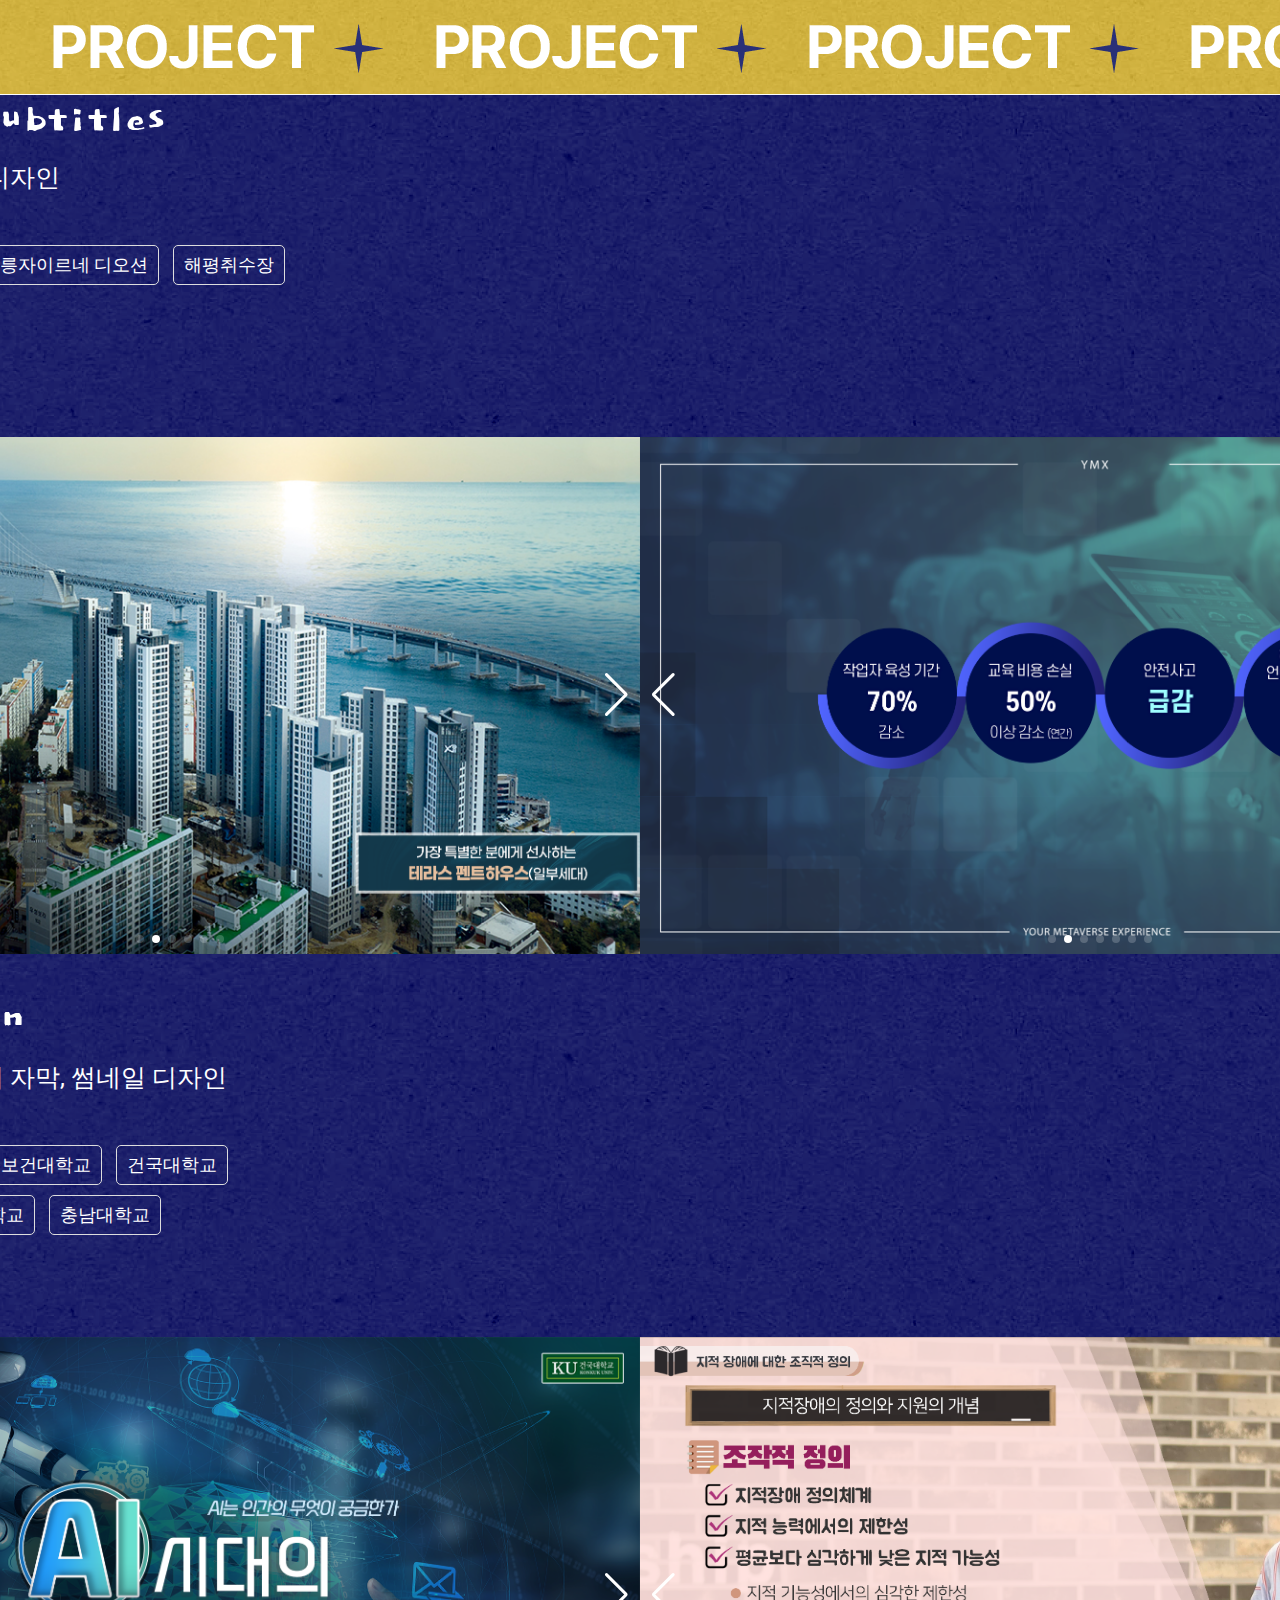
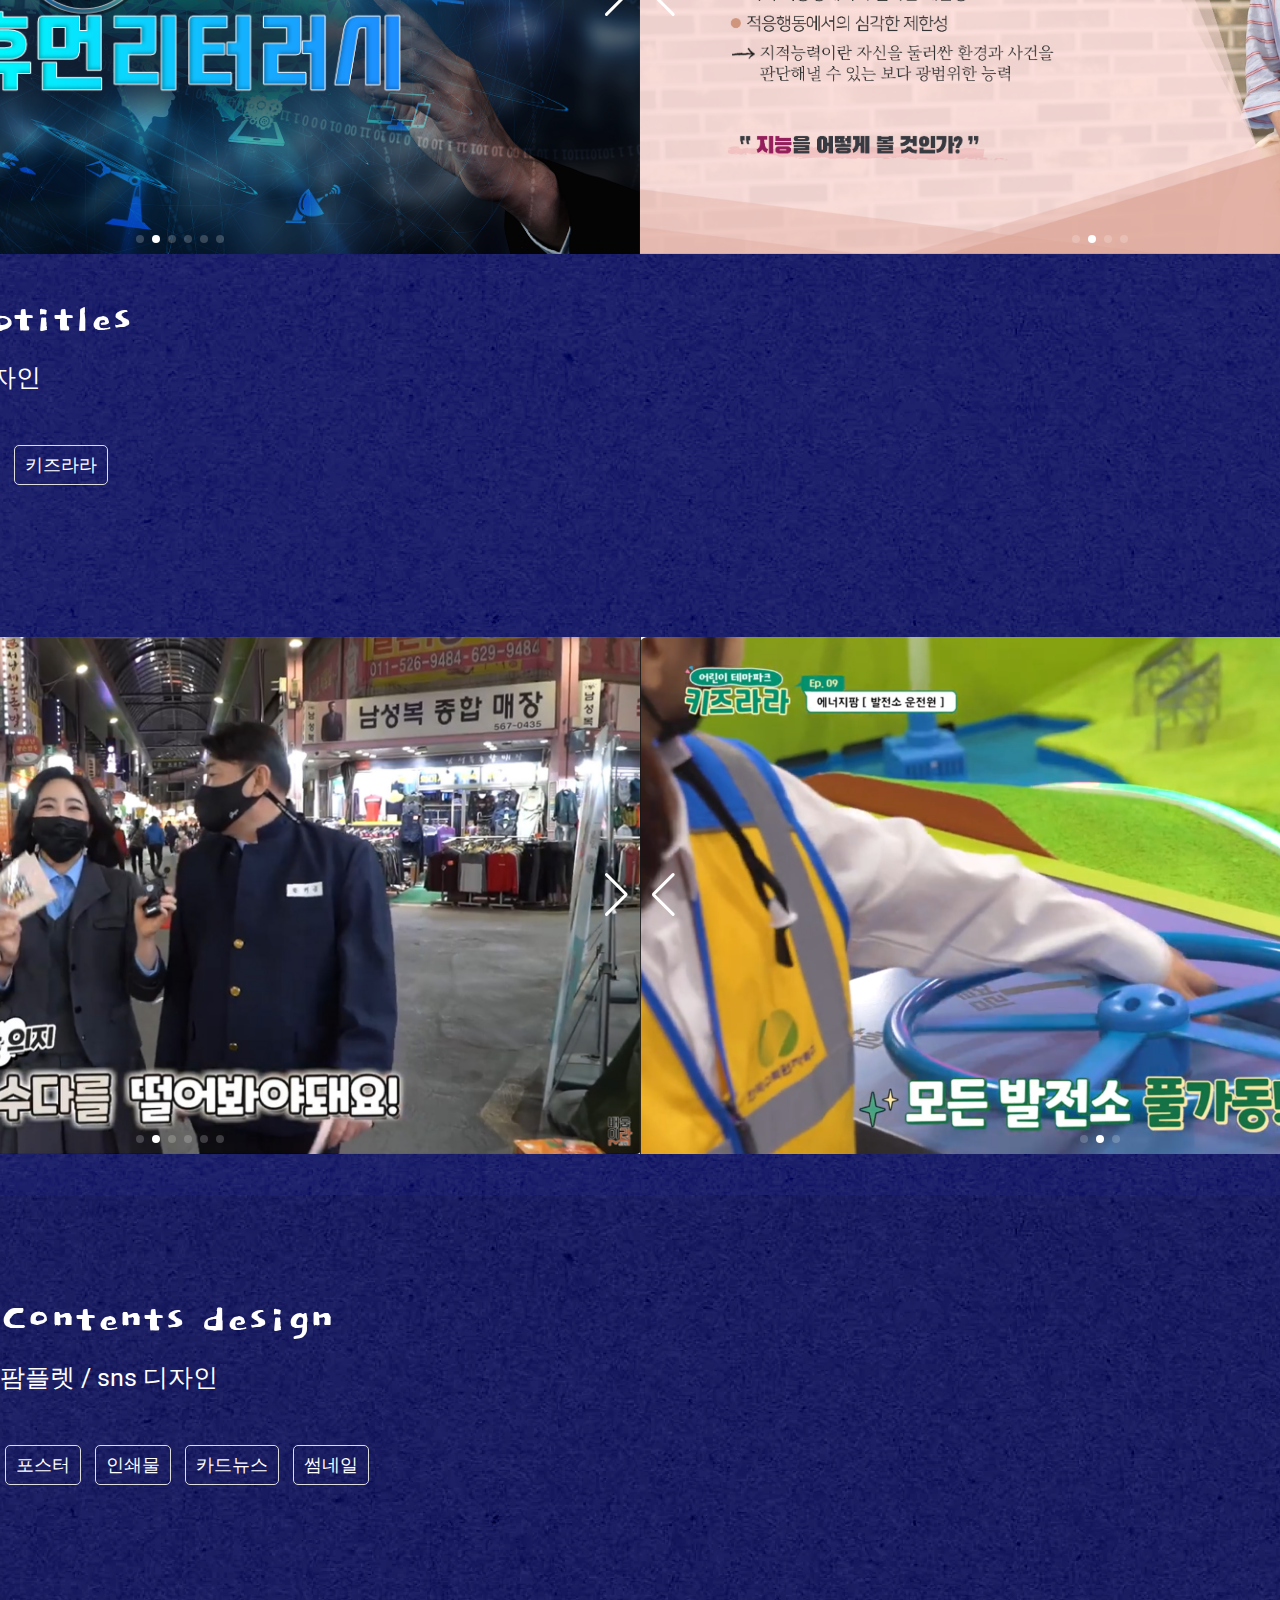
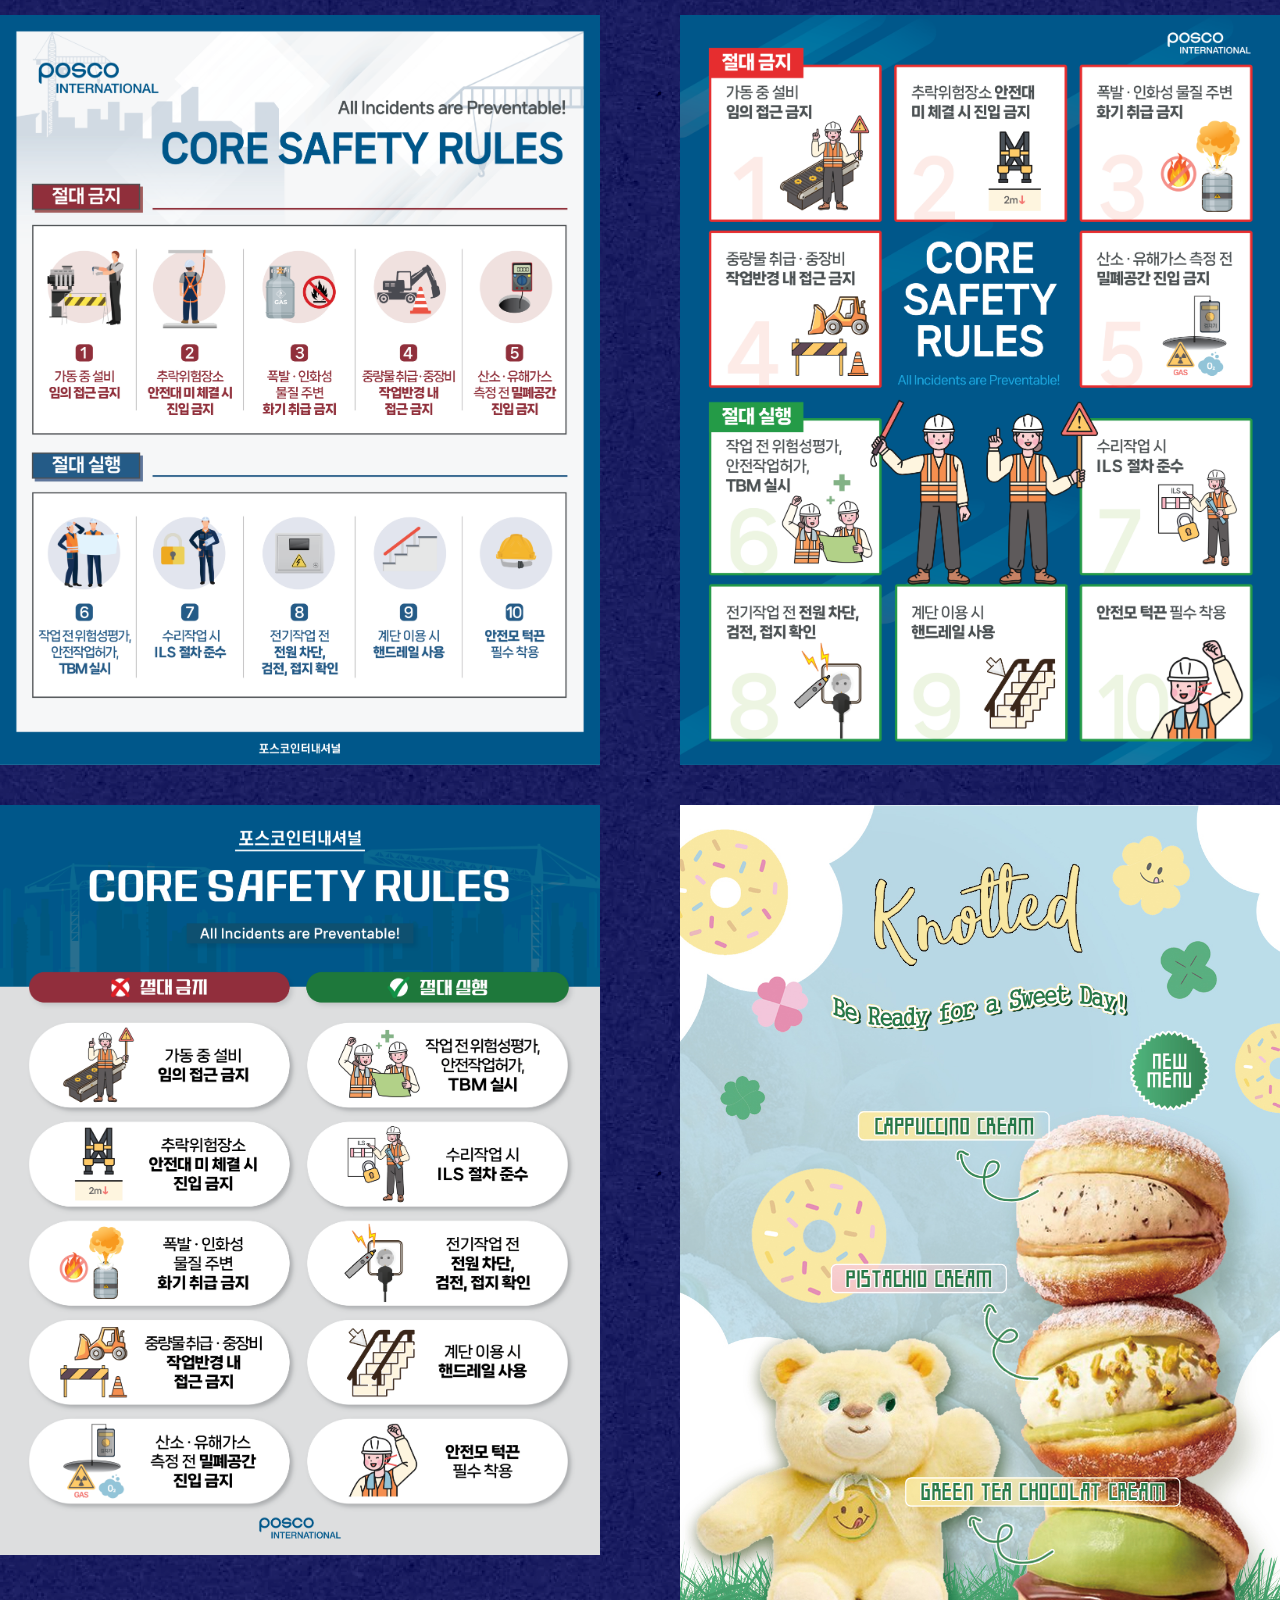
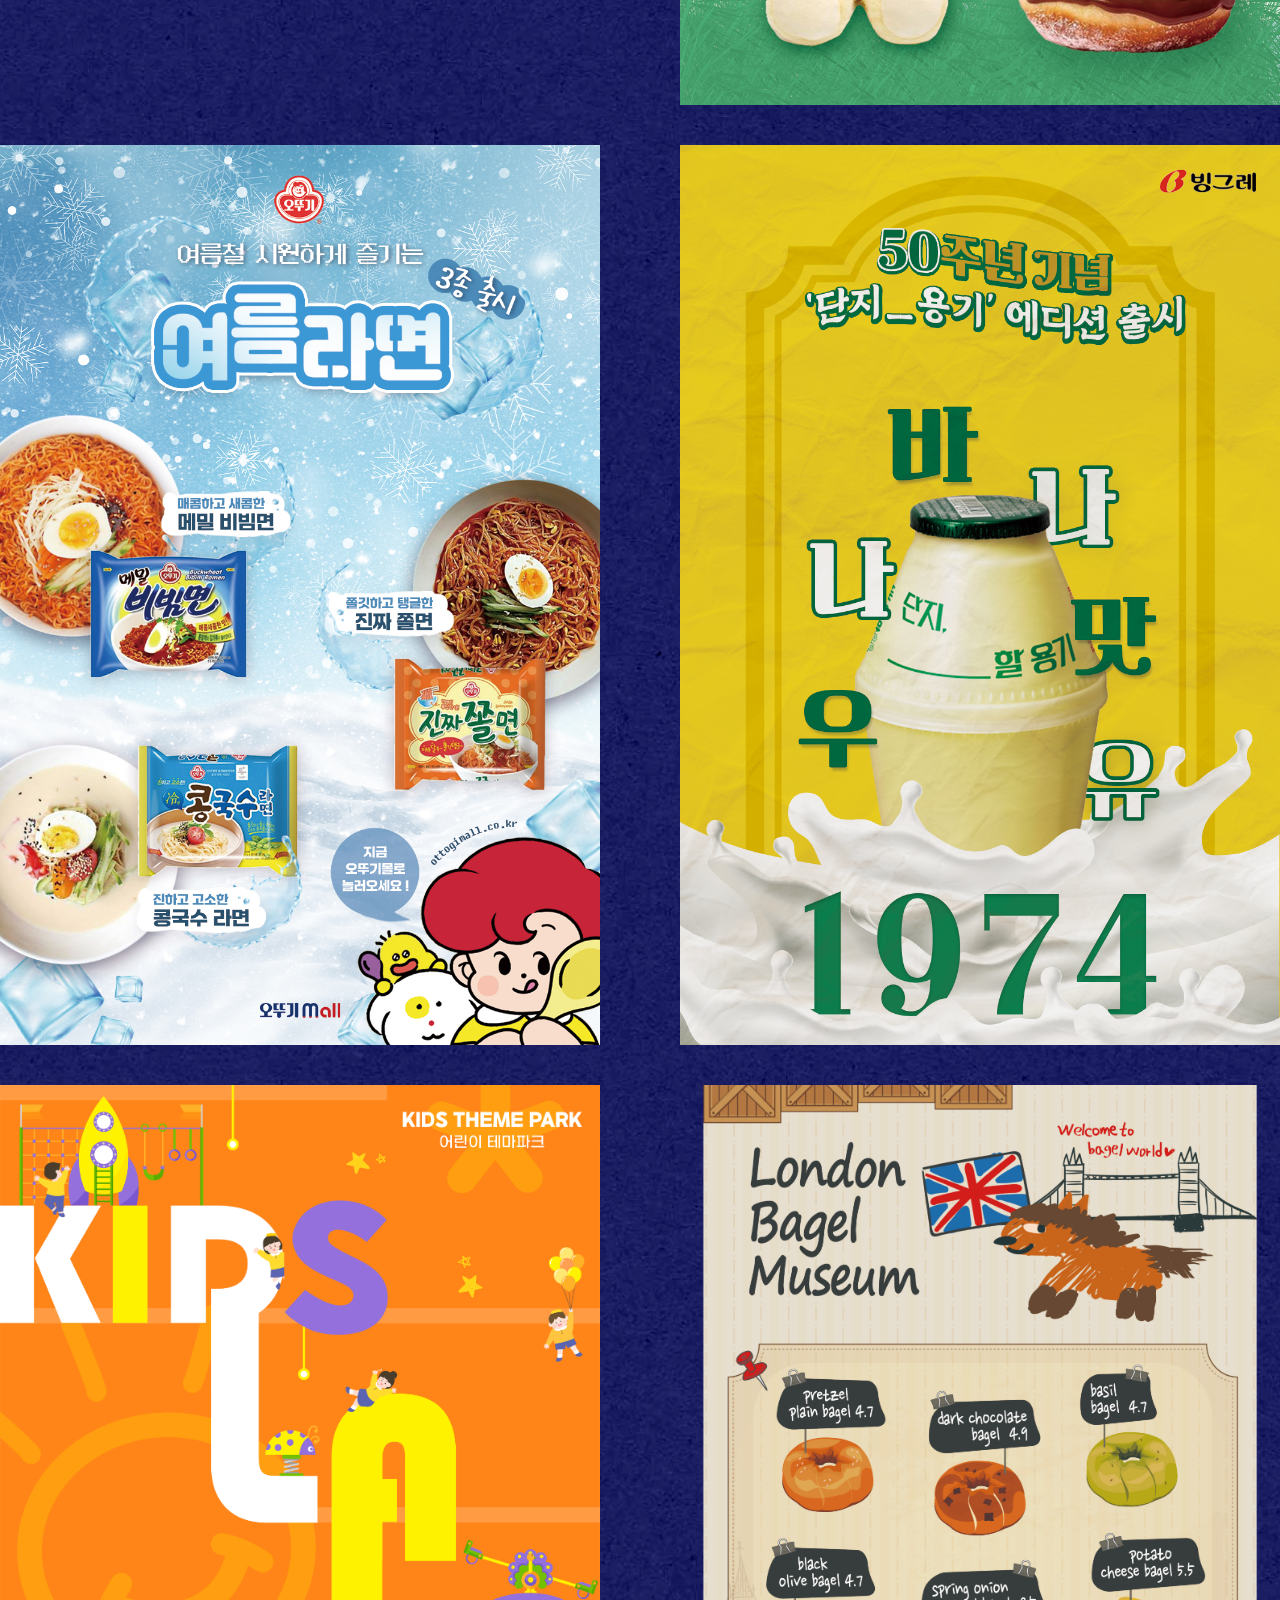
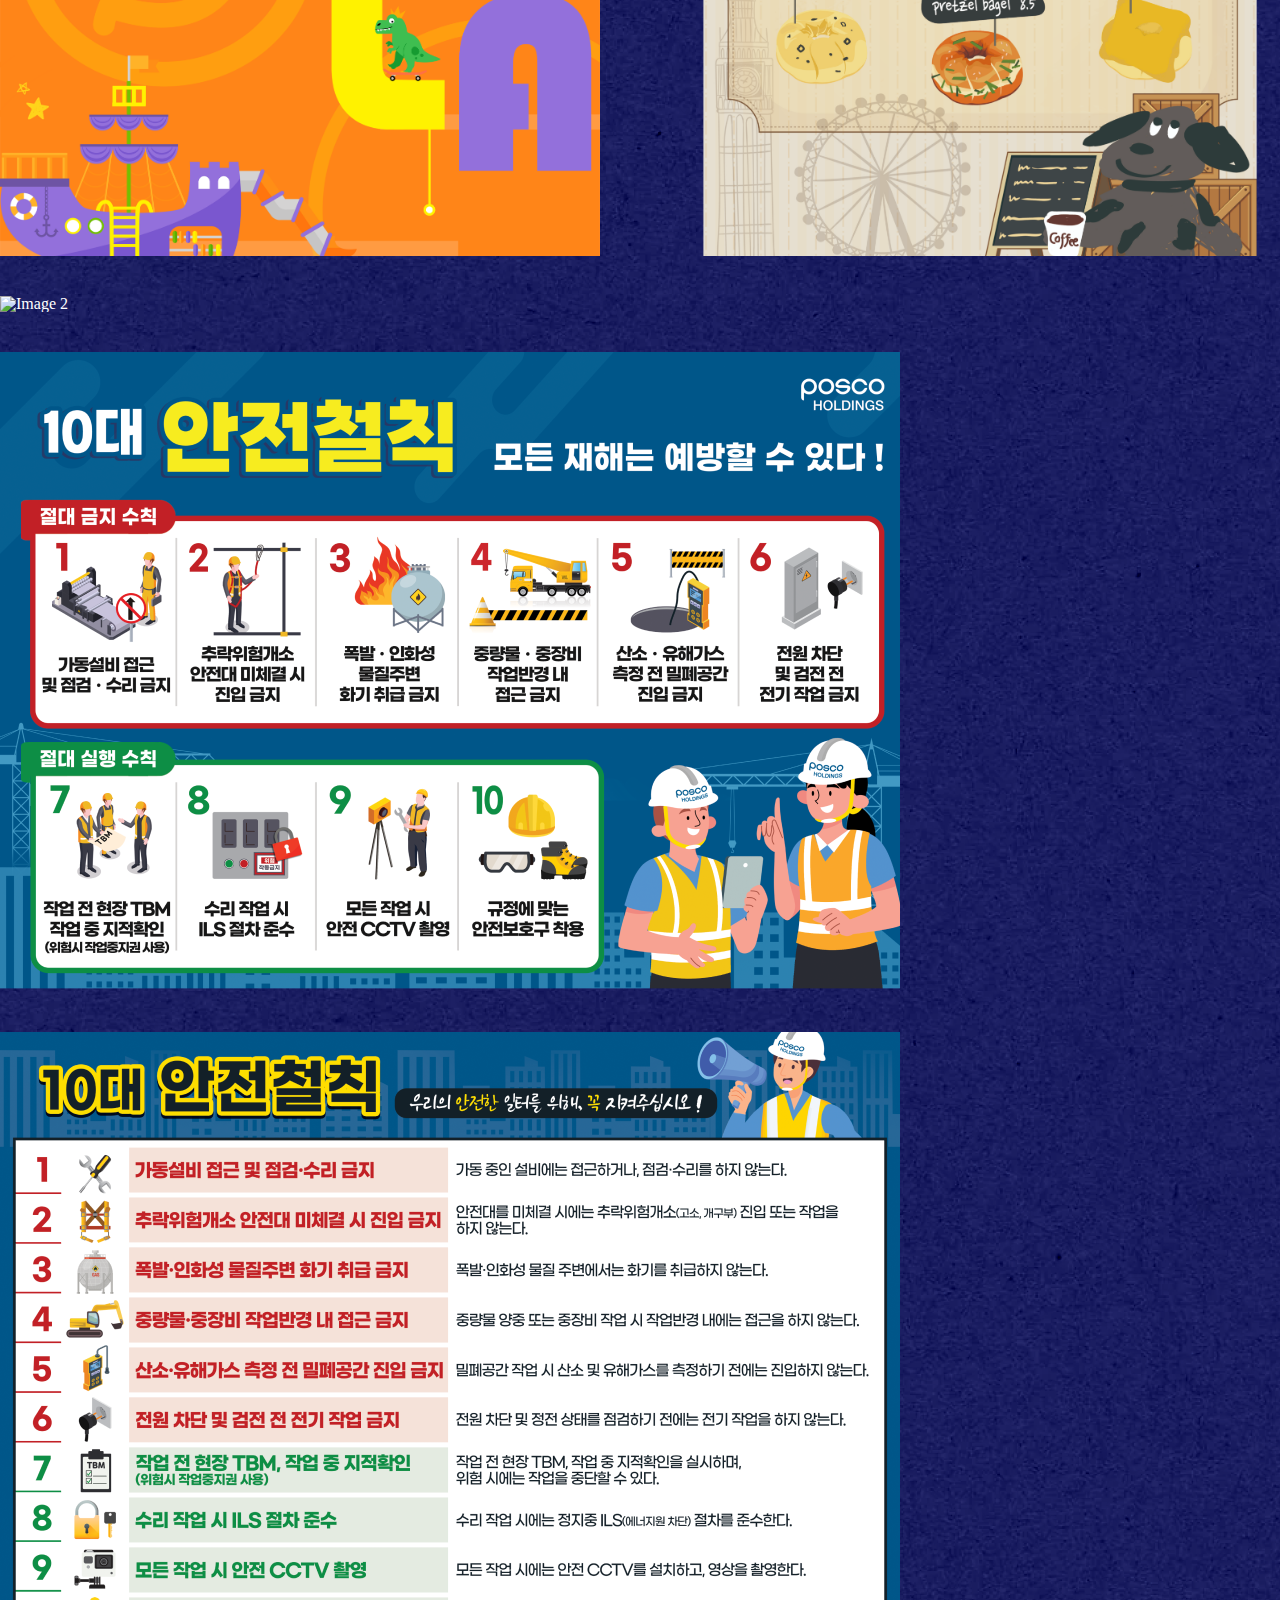
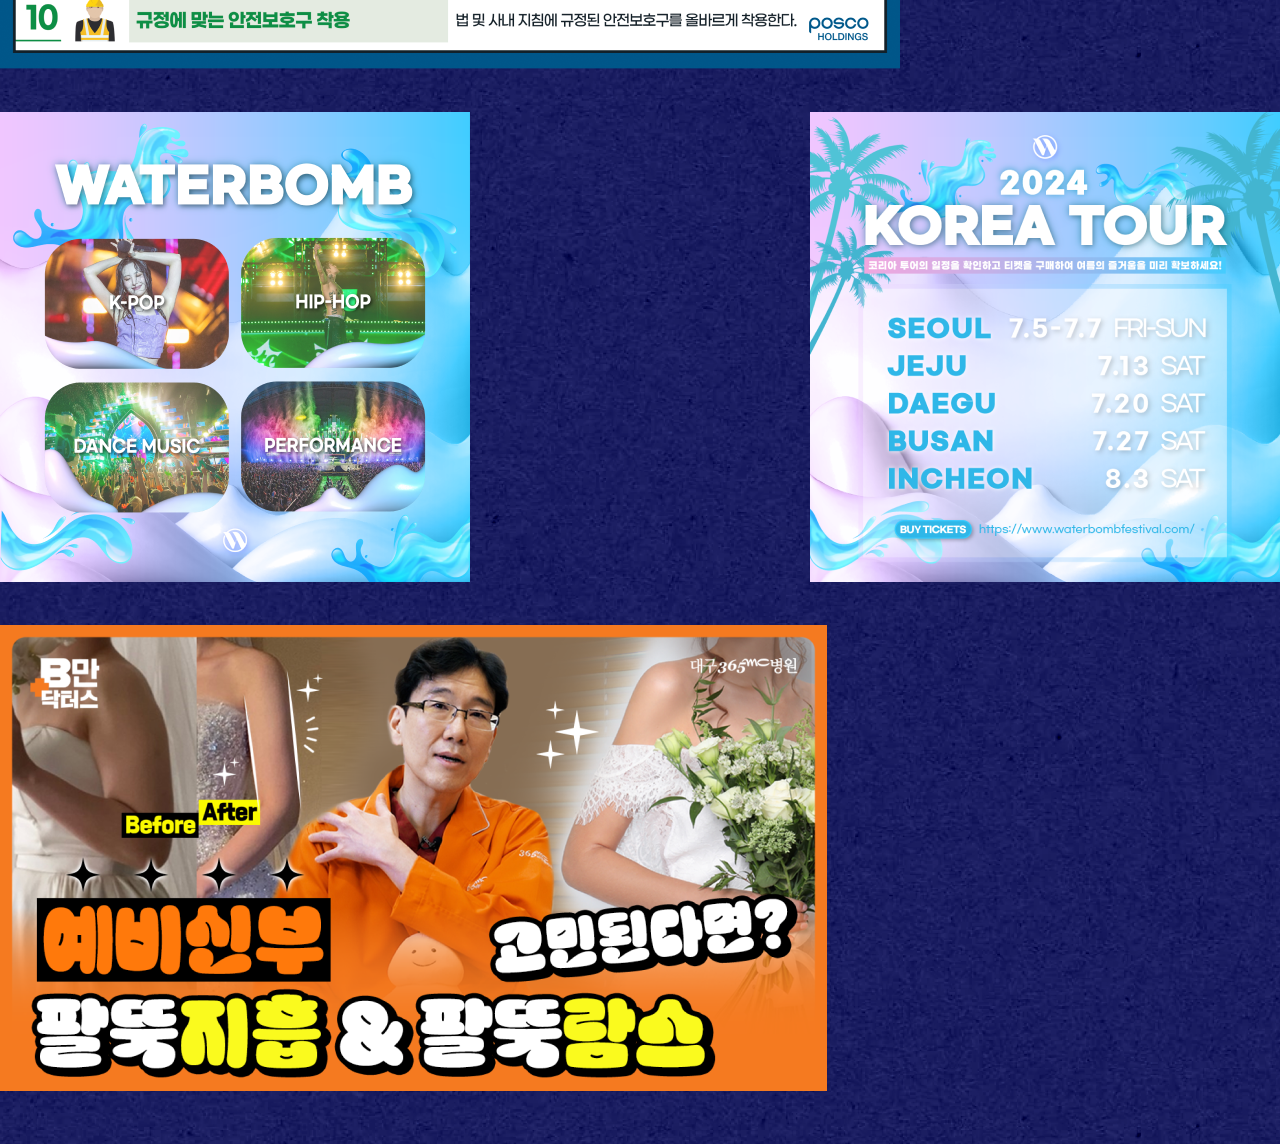
==== project.html @ be796cb6 "vesel 배포 08.19" ====
<!DOCTYPE html>
<html lang="en">
  <head>
    <meta charset="UTF-8" />
    <meta name="viewport" content="width=device-width, initial-scale=1.0" />
    <title>PROJECT</title>
    <link rel="stylesheet" href="css/project.css" />
    <link rel="stylesheet" href="style.css" />
    <link rel="stylesheet" href="css/reset.css" />
    <link rel="icon" href="/images/sticky_smile.png" />
    <link
      rel="stylesheet"
      href="https://cdn.jsdelivr.net/npm/swiper@11/swiper-bundle.min.css"
    />
    <link
      href="https://fonts.googleapis.com/css2?family=Roboto:wght@400;700&display=swap"
      rel="stylesheet"
    />
    <link
      href="https://fonts.googleapis.com/css2?family=Dokdo&display=swap"
      rel="stylesheet"
    />
  </head>
  <body>
    <div class="wrap">
      <!-- 텍스트 무한루프 -->
      <div class="text-slider">
        <div class="text-slides">
          <div class="textslides">
            <img src="images/project_루프.png" alt="" />
          </div>
          <div class="textslides">
            <img src="images/project_루프.png" alt="" />
          </div>
        </div>
      </div>
      <!-- 기업 -->
      <div class="section">
        <div class="content2">
          <div class="content-text2">
            <h1>Advertising subtitles</h1>
            <h3>기업 / 아파트 광고 자막 디자인</h3>
            <div class="box">
              <ul>
                <li><div>YMX</div></li>
                <li><div>[힐스테이트]속초</div></li>
                <li><div>강릉자이르네 디오션</div></li>
                <li><div>해평취수장</div></li>
              </ul>
            </div>
          </div>
          <div class="content-img-2">
            <div class="content-img1">
              <!-- Swiper -->
              <div class="swiper mySwiper">
                <div class="swiper-wrapper">
                  <div class="swiper-slide">
                    <img
                      src="images/project/강릉자이르네 디오션_자막1.png"
                      alt=""
                    />
                  </div>
                  <div class="swiper-slide">
                    <img
                      src="images/project/강릉자이르네 디오션_자막4.png"
                      alt=""
                    />
                  </div>
                  <div class="swiper-slide">
                    <img src="images/project/남천자이_1.png" alt="" />
                  </div>
                  <div class="swiper-slide">
                    <img
                      src="images/project/[힐스테이트]속초_자막1.png"
                      alt=""
                    />
                  </div>
                  <div class="swiper-slide">
                    <img
                      src="images/project/[힐스테이트]속초_자막2.png"
                      alt=""
                    />
                  </div>
                  <div class="swiper-slide">
                    <img
                      src="images/project/[힐스테이트]속초_자막3.png"
                      alt=""
                    />
                  </div>
                </div>
                <div class="swiper-button-next"></div>
                <div class="swiper-button-prev"></div>
                <div class="swiper-pagination"></div>
              </div>
            </div>
            <div class="content-img2">
              <!-- Swiper -->
              <div class="swiper mySwiper">
                <div class="swiper-wrapper">
                  <div class="swiper-slide">
                    <img src="images/project/ymx.png" alt="" />
                  </div>
                  <div class="swiper-slide">
                    <img src="images/project/ymx1..png" alt="" />
                  </div>
                  <div class="swiper-slide">
                    <img src="images/project/ymx2..png" alt="" />
                  </div>
                  <div class="swiper-slide">
                    <img src="images/project/ymx3..png" alt="" />
                  </div>
                  <div class="swiper-slide">
                    <img src="images/project/image (1).png" alt="" />
                  </div>
                  <div class="swiper-slide">
                    <img src="images/project/image (2).png" alt="" />
                  </div>
                  <div class="swiper-slide">
                    <img src="images/project/image (3).png" alt="" />
                  </div>
                </div>
                <div class="swiper-button-next"></div>
                <div class="swiper-button-prev"></div>
                <div class="swiper-pagination"></div>
              </div>
            </div>
          </div>
        </div>
      </div>
      <!-- 강의디자인 -->
      <div class="section">
        <div class="content2">
          <div class="content-text2">
            <h1>Lecture design</h1>
            <h3>강의 플랫폼 / 대학교 강의 자막, 썸네일 디자인</h3>
            <div class="box">
              <ul>
                <li><div>K-MOOC</div></li>
                <li><div>대구대학교</div></li>
                <li><div>대구보건대학교</div></li>
                <li><div>건국대학교</div></li>
                <li><div>한국전통문화대학교</div></li>
                <li><div>동아대학교</div></li>
                <li><div>충남대학교</div></li>
              </ul>
            </div>
          </div>
          <div class="content-img-2">
            <div class="content-img1">
              <!-- Swiper -->
              <div class="swiper mySwiper">
                <div class="swiper-wrapper">
                  <div class="swiper-slide">
                    <img src="images/project/swift 프로그래밍.png" alt="" />
                  </div>
                  <div class="swiper-slide">
                    <img
                      src="images/project/AI시대의 휴먼리터러시.png"
                      alt=""
                    />
                  </div>
                  <div class="swiper-slide">
                    <img
                      src="images/project/조선대학교-자기력의작용과이해(썸네일).png"
                      alt=""
                    />
                  </div>
                  <div class="swiper-slide">
                    <img src="images/project/국제과정(영문).png" alt="" />
                  </div>
                  <div class="swiper-slide">
                    <img
                      src="images/project/바이오헬스 산업혁신전략.png"
                      alt=""
                    />
                  </div>
                  <div class="swiper-slide">
                    <img src="images/project/디자인.png" alt="" />
                  </div>
                </div>
                <div class="swiper-button-next"></div>
                <div class="swiper-button-prev"></div>
                <div class="swiper-pagination"></div>
              </div>
            </div>
            <div class="content-img2">
              <!-- Swiper -->
              <div class="swiper mySwiper">
                <div class="swiper-wrapper">
                  <div class="swiper-slide">
                    <img src="images/project/1.png" alt="" />
                  </div>
                  <div class="swiper-slide">
                    <img src="images/project/2.png" alt="" />
                  </div>
                  <div class="swiper-slide">
                    <img src="images/project/03.jpg" alt="" />
                  </div>
                  <div class="swiper-slide">
                    <img src="images/project/4.png" alt="" />
                  </div>
                </div>
                <div class="swiper-button-next"></div>
                <div class="swiper-button-prev"></div>
                <div class="swiper-pagination"></div>
              </div>
            </div>
          </div>
        </div>
      </div>
      <!-- 방송 -->
      <div class="section">
        <div class="content2">
          <div class="content-text2">
            <h1>Broadcast subtitles</h1>
            <h3>유튜브 / TV 방송 자막 디자인</h3>
            <div class="box">
              <ul>
                <li><div>떴다 수다방 1-2</div></li>
                <li><div>마을을 잇다</div></li>
                <li><div>키즈라라</div></li>
              </ul>
            </div>
          </div>
          <div class="content-img-2">
            <div class="content-img1">
              <!-- Swiper -->
              <div class="swiper mySwiper">
                <div class="swiper-wrapper">
                  <div class="swiper-slide">
                    <img src="images/project/image (4).jpg" alt="" />
                  </div>
                  <div class="swiper-slide">
                    <img src="images/project/image (5).jpg" alt="" />
                  </div>
                  <div class="swiper-slide">
                    <img src="images/project/image (5-1).jpg" alt="" />
                  </div>
                  <div class="swiper-slide">
                    <img src="images/project/image (6).jpg" alt="" />
                  </div>
                  <div class="swiper-slide">
                    <img src="images/project/image (7).jpg" alt="" />
                  </div>
                  <div class="swiper-slide">
                    <img src="images/project/image (8).jpg" alt="" />
                  </div>
                </div>
                <div class="swiper-button-next"></div>
                <div class="swiper-button-prev"></div>
                <div class="swiper-pagination"></div>
              </div>
            </div>
            <div class="content-img2">
              <!-- Swiper -->
              <div class="swiper mySwiper">
                <div class="swiper-wrapper">
                  <div class="swiper-slide">
                    <img src="images/project/image (8).png" alt="" />
                  </div>
                  <div class="swiper-slide">
                    <img src="images/project/image (9).png" alt="" />
                  </div>
                  <div class="swiper-slide">
                    <img src="images/project/image (10).png" alt="" />
                  </div>
                </div>
                <div class="swiper-button-next"></div>
                <div class="swiper-button-prev"></div>
                <div class="swiper-pagination"></div>
              </div>
            </div>
          </div>
        </div>
      </div>
      <!-- 팜플렛 -->
      <div class="section-4">
        <div class="content-4">
          <div class="content-text2">
            <h1>Contents design</h1>
            <h3>팜플렛 / sns 디자인</h3>
            <div class="box">
              <ul>
                <li><div>포스터</div></li>
                <li><div>인쇄물</div></li>
                <li><div>카드뉴스</div></li>
                <li><div>썸네일</div></li>
              </ul>
            </div>
          </div>
          <div class="design">
            <div class="img-container">
              <img src="images/project/전단지시안 01.png" alt="Image 2" />
            </div>
            <div class="img-container">
              <img src="images/project/전단지시안 02.png" alt="Image 2" />
            </div>
            <div class="img-container">
              <img src="images/project/전단지시안 03-03.png" alt="Image 2" />
            </div>
            <div class="img-container">
              <img src="images/project/노티드.jpg" alt="Image 2" />
            </div>
            <div class="img-container">
              <img src="images/project/오뚜기_최종.jpg" alt="Image 2" />
            </div>
            <div class="img-container">
              <img src="images/project/바나나맛우유.png" alt="Image 2" />
            </div>
            <div class="img-container">
              <img
                src="images/project/키즈라라(타이포그래피).png"
                alt="Image 2"
              />
            </div>
            <div class="img-container">
              <img
                src="images/project/londonbagelmuseum-01-01-01-01.png"
                alt="Image 2"
              />
            </div>
            <div class="img-container">
              <img src="images/project/baskinrabbins-02-01.png" alt="Image 2" />
            </div>
            <div class="img-containe-2">
              <img
                src="images/project/포스코홀딩스_팜플렛 (일반_가로형).png"
                alt="Image 2"
              />
            </div>
            <div class="img-containe-2">
              <img
                src="images/project/포스코홀딩스_팜플렛 (텍스트_가로형).png"
                alt="Image 2"
              />
            </div>
            <div class="img-containe-2">
              <img
                src="images/project/1.시각디자인리서치분석_신화영.2-01 1.png"
                alt="Image 2"
              />
            </div>
            <div class="img-containe-2">
              <img
                src="images/project/카드뉴스_워터밤_0509-02 1.png"
                alt="Image 2"
              />
            </div>
            <div class="img-containe-2">
              <img src="images/project/work-12 1.png" alt="Image 2" />
            </div>
          </div>
        </div>
      </div>
    </div>
    <!-- Swiper JS -->
    <script src="https://cdn.jsdelivr.net/npm/swiper@11/swiper-bundle.min.js"></script>

    <script>
      var swiper = new Swiper(".mySwiper", {
        spaceBetween: 30,
        centeredSlides: true,
        autoplay: {
          delay: 2500,
          disableOnInteraction: false,
        },
        pagination: {
          el: ".swiper-pagination",
          clickable: true,
        },
        navigation: {
          nextEl: ".swiper-button-next",
          prevEl: ".swiper-button-prev",
        },
      });
    </script>
  </body>
</html>
---- css/project.css ----
기본 리셋 스타일 * {
  margin: 0;
  padding: 0;
  box-sizing: border-box;
  outline: none;
}

ul,
li {
  list-style: none;
}

a {
  color: #333;
  text-decoration: none;
}

html {
  font-size: 16px;
  scroll-behavior: smooth;
  overflow-x: hidden;
}

body {
  font-family: "Roboto", sans-serif;
  font-weight: 400;
  font-size: 16px;
  line-height: 1.4;
  letter-spacing: -0.64;
  color: #ffffff;
  scroll-behavior: smooth;
  overflow-x: hidden;
}
img {
  border: 0;
  vertical-align: middle;
}

img {
  width: 100%;
}
.text-slides {
  width: 100vw;
  display: flex;
  align-items: center;
  animation: slide-left 30s linear infinite;
  margin: 0;
  height: 95px;
}

.textslides img {
  width: auto;
  flex-shrink: 0;
  object-fit: cover;
  overflow: hidden;
}
@keyframes slide-left {
  0% {
    transform: translateX(0);
  }
  100% {
    transform: translateX(
      -100%
    ); /* Move to the left by the width of the slides container */
  }
}

.section {
  display: flex;
  flex-direction: column;
  justify-content: center;
  align-items: center;
  width: 100vw;
  height: 100vh;
  background-image: url(/images/bg-2.png);
}

.content {
  position: relative;
  display: flex;
  flex-wrap: wrap; /* 한 줄이 가득 차면 다음 줄로 이동 */
  max-width: 1840px; /* 전체 너비 제한 */
  height: 1000px;
}
.content-text {
  width: 800px;
  height: 100%;
  /* background-color: #111; */
}

.content-text h1 {
  font-size: 50px;
  font-family: "Dokdo", system-ui;
}
.content-text h3 {
  margin-top: 20px;
  font-size: 25px;
  font-family: "Roboto", sans-serif;
}
.box {
  width: 600px;
  margin-top: 50px;
}
.box ul li {
  display: inline-block; /* 텍스트 크기에 맞춰 크기 조정 */
  padding: 10px; /* 패딩 추가 */
  margin: 5px; /* 항목 사이의 간격 */

  border: 1px solid #ddd; /* 테두리 */
  border-radius: 5px; /* 둥근 테두리 */
  font-size: 18px; /* 텍스트 크기 */
  font-family: "Roboto", sans-serif;
}
.content-img1 {
  width: 920px;
  height: 517px;
  background-color: #a5a5a5;
}
.content-img2 {
  position: relative;
  display: flex;
  width: 920px;
  height: 517px;
  background-color: #171717;
}
/* 이미지 슬라이드 */
.swiper {
  width: 920px;
  height: 517px;
}

.swiper-slide {
  text-align: center;
  font-size: 18px;

  display: flex;
  justify-content: center;
  align-items: center;
}

.swiper-slide img {
  display: block;
  width: 100%;
  object-fit: cover;
}

.swiper-pagination-bullet {
  background: #fff !important;
}
.swiper-button-next,
.swiper-button-prev {
  color: #fff !important;
}

/* 방송 */

#content-2 {
  position: relative;
  display: flex;
  flex-wrap: wrap; /* 한 줄이 가득 차면 다음 줄로 이동 */
  max-width: 1840px; /* 전체 너비 제한 */
  height: 1000px;
}

.content2 {
  position: relative;
  display: flex;
  flex-wrap: wrap; /* 한 줄이 가득 차면 다음 줄로 이동 */
  max-width: 1840px; /* 전체 너비 제한 */
  height: 1000px;
}
.content-text2 {
  width: 100%;
  height: 300px;
  /* background-color: #111; */
}

.content-text2 h1 {
  font-size: 50px;
  font-family: "Dokdo", system-ui;
}
.content-text2 h3 {
  margin-top: 20px;
  font-size: 25px;
  font-family: "Roboto", sans-serif;
}
.box {
  width: 600px;
  margin-top: 50px;
}
.box ul li {
  display: inline-block; /* 텍스트 크기에 맞춰 크기 조정 */
  padding: 10px; /* 패딩 추가 */
  margin: 5px; /* 항목 사이의 간격 */

  border: 1px solid #ddd; /* 테두리 */
  border-radius: 5px; /* 둥근 테두리 */
  font-size: 18px; /* 텍스트 크기 */
  font-family: "Roboto", sans-serif;
}
.content-img-2 {
  position: relative;
  display: flex;

  width: 100%;
}
.content-img1 {
  width: 920px;
  height: 517px;
  background-color: #a5a5a5;
}
.content-img2 {
  position: relative;
  display: flex;
  width: 920px;
  height: 517px;
  background-color: #171717;
}

/* 팜플렛 */

.section-4 {
  display: flex;
  flex-direction: column;
  justify-content: center;
  align-items: center;
  background-image: url(/images/bg-3.png);
}
.content-4 {
  position: relative;
  display: flex;
  flex-wrap: wrap; /* 한 줄이 가득 차면 다음 줄로 이동 */
  max-width: 1840px; /* 전체 너비 제한 */
  margin-top: 100px;
}

.design {
  display: flex;
  flex-wrap: wrap; /* 한 줄이 가득 차면 다음 줄로 이동 */
  justify-content: space-between; /* 이미지들 사이에 균일한 간격 */
  max-width: 1840px; /* 전체 너비 제한 */
  margin: 20px auto; /* 가운데 정렬 */
  gap: 10px; /* 이미지 간 간격 */
  /* margin-top: 100px; */
}

.img-container {
  position: relative;
  width: 32%; /* 한 줄에 3개씩 배치하기 위해 32%로 설정 */
  overflow: hidden;
  width: 600px;
  height: auto;
  margin-bottom: 30px;
}

.img-container img {
  display: block;
  width: 100%;
  height: auto;
  transition: filter 0.3s ease;
}

.img-1 {
  width: 600px;
  height: 725px;
  margin-right: 10px;
  margin-bottom: 30px;
}
.img-1 img {
  width: 100%;
  height: 100%;
}

.img-2 {
  width: 600px;
  height: 750px;
  margin-right: 10px;
  margin-bottom: 30px;
}
.img-containe-2 {
  margin-bottom: 30px;
}
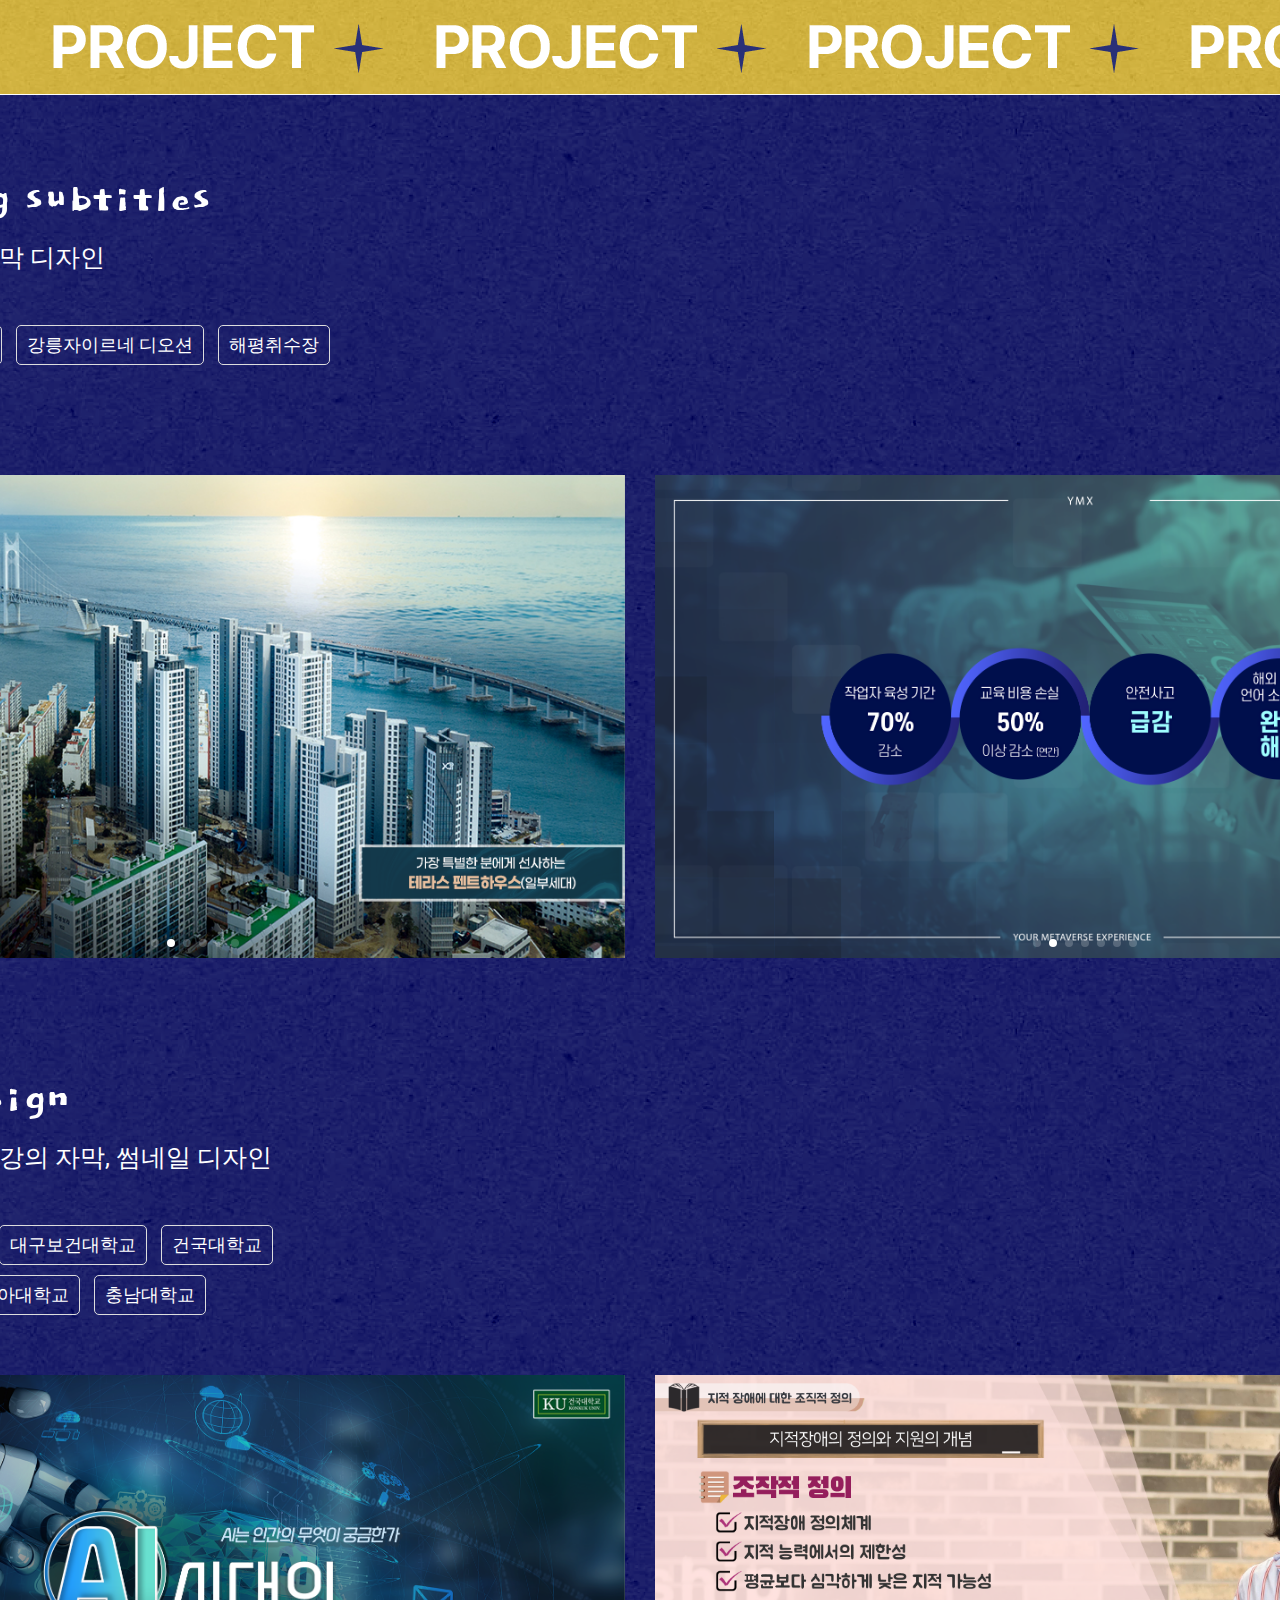
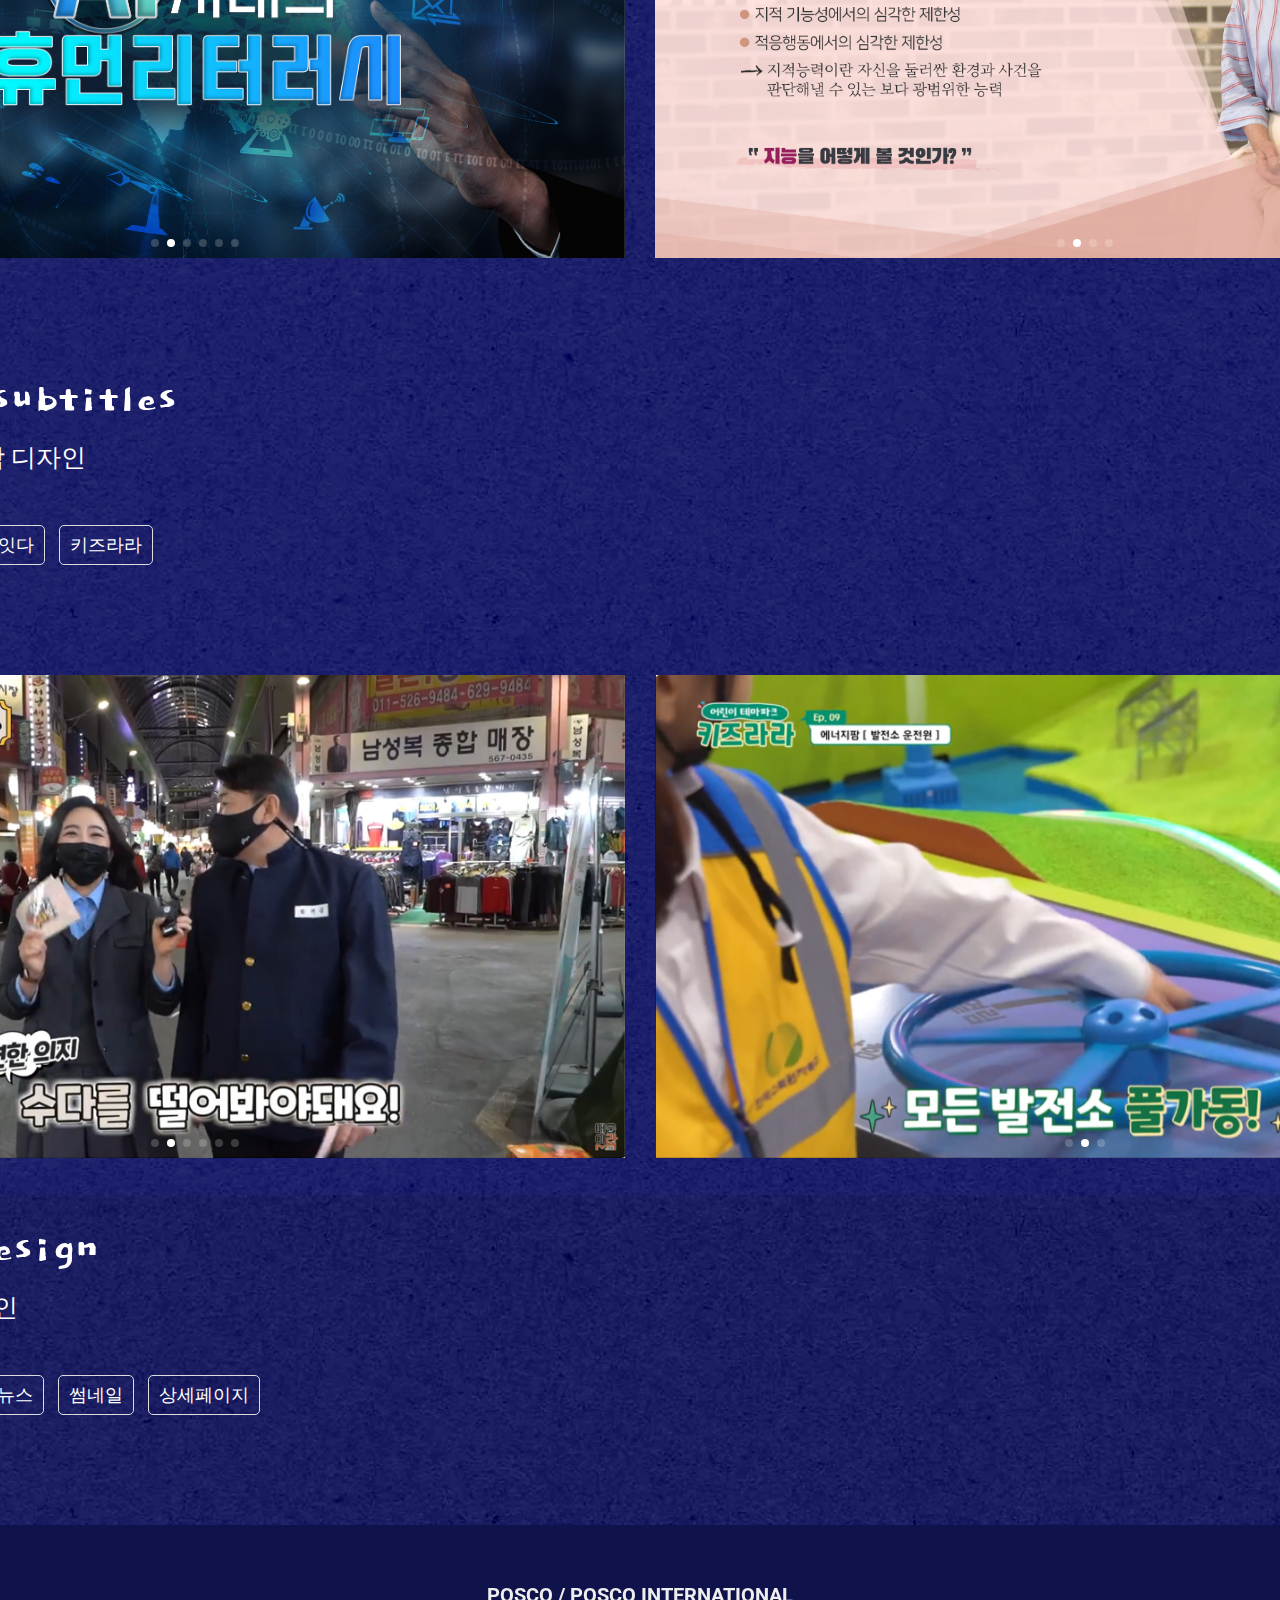
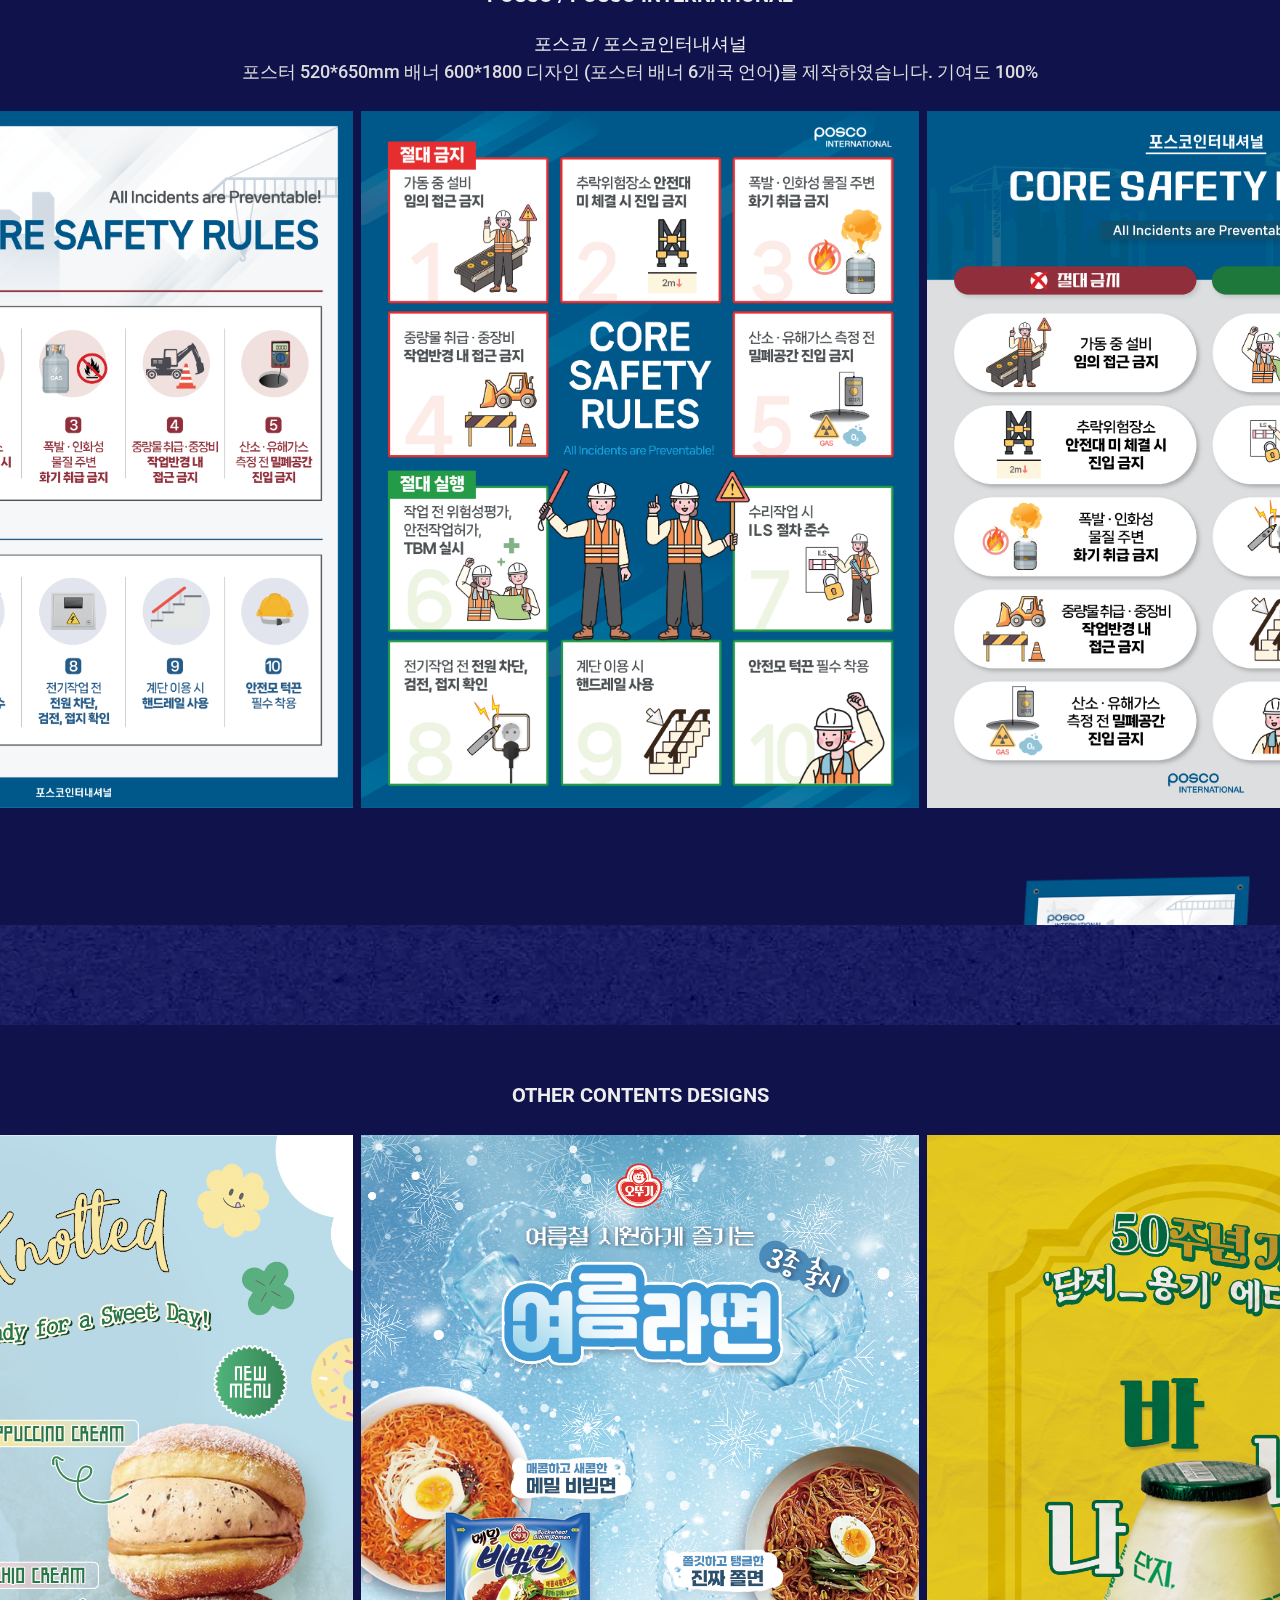
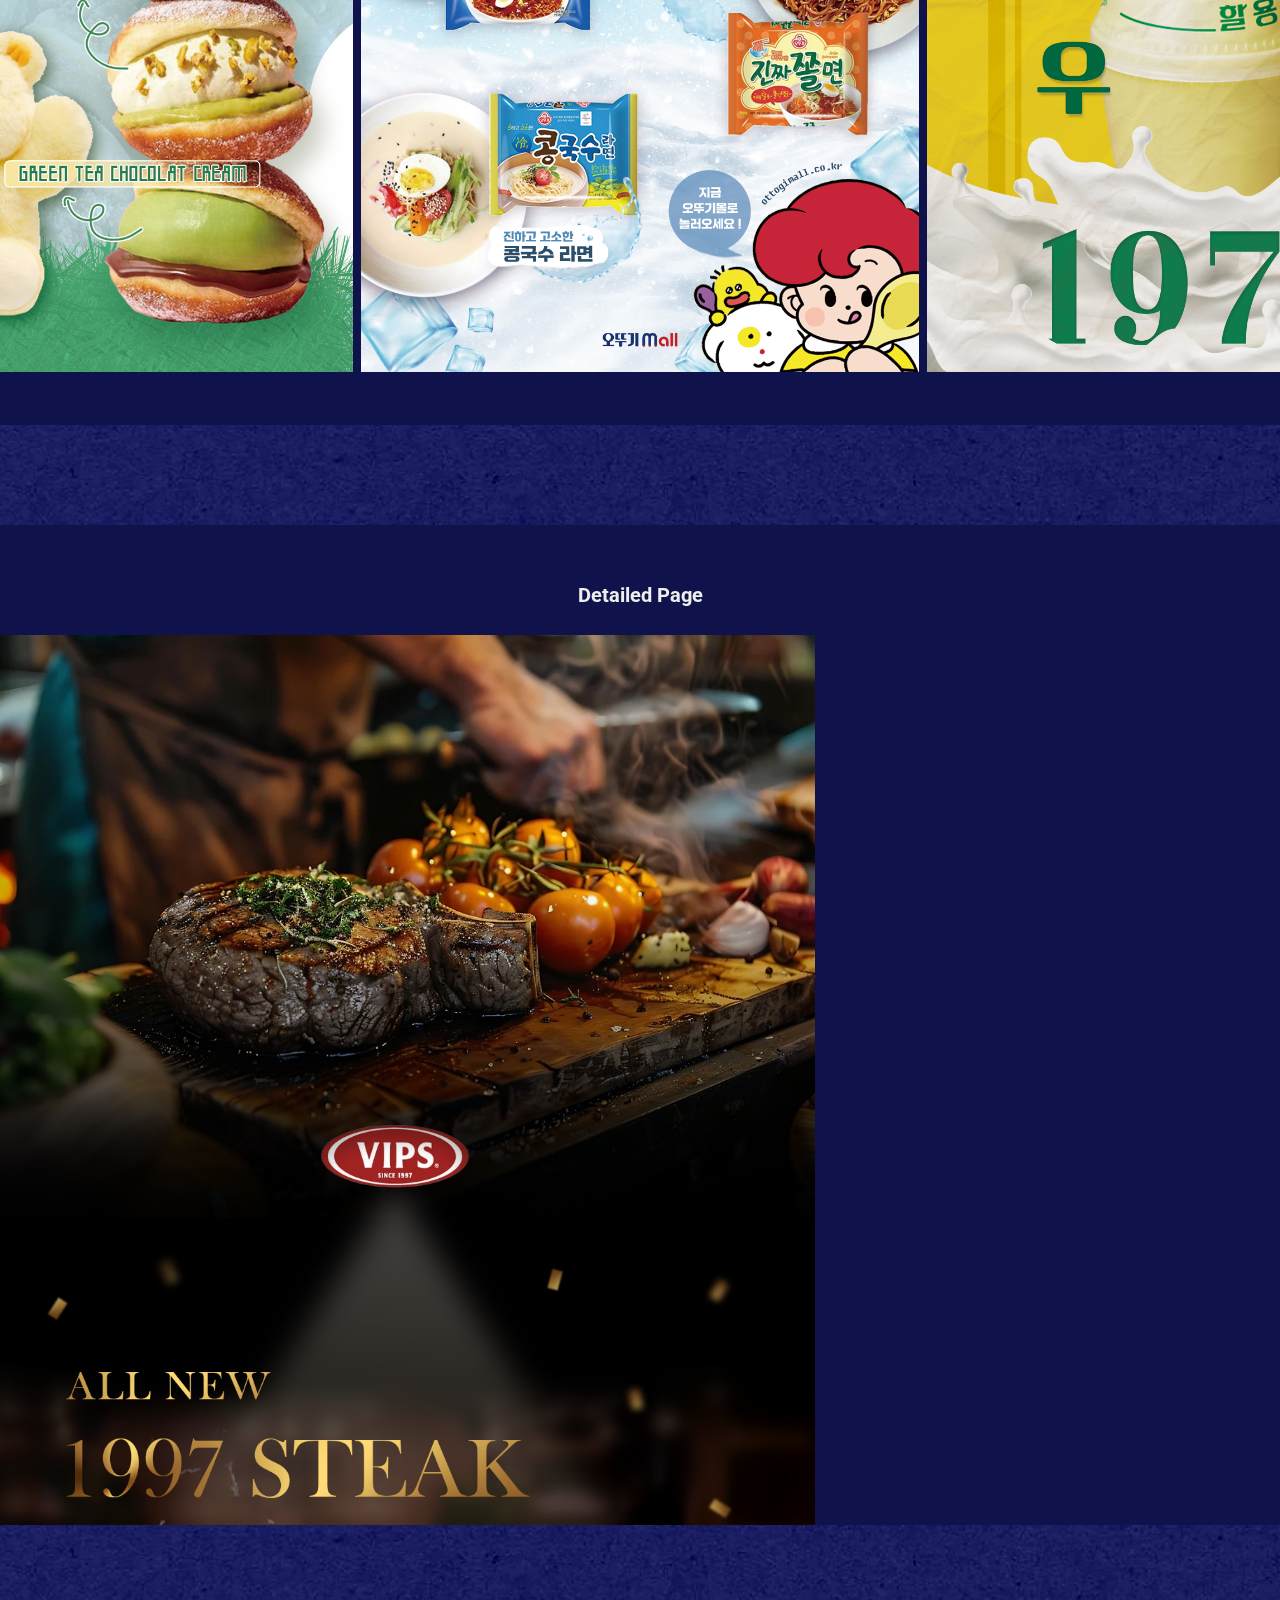
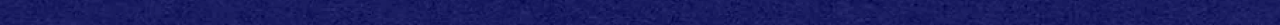
==== commit 73c6918e: "수정 08.21" ====
--- a/project.html
+++ b/project.html
@@ -88,8 +88,6 @@
                     />
                   </div>
                 </div>
-                <div class="swiper-button-next"></div>
-                <div class="swiper-button-prev"></div>
                 <div class="swiper-pagination"></div>
               </div>
             </div>
@@ -119,8 +117,7 @@
                     <img src="images/project/image (3).png" alt="" />
                   </div>
                 </div>
-                <div class="swiper-button-next"></div>
-                <div class="swiper-button-prev"></div>
+
                 <div class="swiper-pagination"></div>
               </div>
             </div>
@@ -178,8 +175,7 @@
                     <img src="images/project/디자인.png" alt="" />
                   </div>
                 </div>
-                <div class="swiper-button-next"></div>
-                <div class="swiper-button-prev"></div>
+
                 <div class="swiper-pagination"></div>
               </div>
             </div>
@@ -200,8 +196,7 @@
                     <img src="images/project/4.png" alt="" />
                   </div>
                 </div>
-                <div class="swiper-button-next"></div>
-                <div class="swiper-button-prev"></div>
+
                 <div class="swiper-pagination"></div>
               </div>
             </div>
@@ -246,8 +241,7 @@
                     <img src="images/project/image (8).jpg" alt="" />
                   </div>
                 </div>
-                <div class="swiper-button-next"></div>
-                <div class="swiper-button-prev"></div>
+
                 <div class="swiper-pagination"></div>
               </div>
             </div>
@@ -265,8 +259,7 @@
                     <img src="images/project/image (10).png" alt="" />
                   </div>
                 </div>
-                <div class="swiper-button-next"></div>
-                <div class="swiper-button-prev"></div>
+
                 <div class="swiper-pagination"></div>
               </div>
             </div>
@@ -278,76 +271,143 @@
         <div class="content-4">
           <div class="content-text2">
             <h1>Contents design</h1>
-            <h3>팜플렛 / sns 디자인</h3>
+            <h3>팜플렛 / 콘텐츠 디자인</h3>
             <div class="box">
               <ul>
                 <li><div>포스터</div></li>
                 <li><div>인쇄물</div></li>
                 <li><div>카드뉴스</div></li>
                 <li><div>썸네일</div></li>
+                <li><div>상세페이지</div></li>
               </ul>
             </div>
           </div>
+          <!-- Swiper -->
           <div class="design">
-            <div class="img-container">
-              <img src="images/project/전단지시안 01.png" alt="Image 2" />
-            </div>
-            <div class="img-container">
-              <img src="images/project/전단지시안 02.png" alt="Image 2" />
-            </div>
-            <div class="img-container">
-              <img src="images/project/전단지시안 03-03.png" alt="Image 2" />
-            </div>
-            <div class="img-container">
-              <img src="images/project/노티드.jpg" alt="Image 2" />
-            </div>
-            <div class="img-container">
-              <img src="images/project/오뚜기_최종.jpg" alt="Image 2" />
-            </div>
-            <div class="img-container">
-              <img src="images/project/바나나맛우유.png" alt="Image 2" />
-            </div>
-            <div class="img-container">
-              <img
-                src="images/project/키즈라라(타이포그래피).png"
-                alt="Image 2"
-              />
-            </div>
-            <div class="img-container">
-              <img
-                src="images/project/londonbagelmuseum-01-01-01-01.png"
-                alt="Image 2"
-              />
-            </div>
-            <div class="img-container">
-              <img src="images/project/baskinrabbins-02-01.png" alt="Image 2" />
-            </div>
-            <div class="img-containe-2">
-              <img
-                src="images/project/포스코홀딩스_팜플렛 (일반_가로형).png"
-                alt="Image 2"
-              />
-            </div>
-            <div class="img-containe-2">
-              <img
-                src="images/project/포스코홀딩스_팜플렛 (텍스트_가로형).png"
-                alt="Image 2"
-              />
-            </div>
-            <div class="img-containe-2">
-              <img
-                src="images/project/1.시각디자인리서치분석_신화영.2-01 1.png"
-                alt="Image 2"
-              />
-            </div>
-            <div class="img-containe-2">
-              <img
-                src="images/project/카드뉴스_워터밤_0509-02 1.png"
-                alt="Image 2"
-              />
-            </div>
-            <div class="img-containe-2">
-              <img src="images/project/work-12 1.png" alt="Image 2" />
+            <div class="swiper design-1">
+              <div class="swiper-wrapper">
+                <div class="swiper-slide">
+                  <h4>POSCO / POSCO INTERNATIONAL</h4>
+                  <h3>포스코 / 포스코인터내셔널</h3>
+                  <span
+                    >포스터 520*650mm 배너 600*1800 디자인 (포스터 배너 6개국
+                    언어)를 제작하였습니다. 기여도 100%</span
+                  >
+                  <div class="img-container">
+                    <div class="img">
+                      <img src="images/project/전단지시안 01.png" alt="" />
+                      <img src="images/project/전단지시안 02.png" alt="" />
+                      <img src="images/project/전단지시안 03-03.png" alt="" />
+                    </div>
+                  </div>
+                  <div class="img-container">
+                    <div class="img2">
+                      <img src="images/project/배너,현수막.png" alt="" />
+                    </div>
+                  </div>
+                  <h4>POSCO HOLDINGS</h4>
+                  <h3>포스코홀딩스 팜플렛</h3>
+                  <span
+                    >텍스트형 - 일반형 (가로/세로)를 제작하였습니다. 기여도
+                    100%</span
+                  >
+                  <div class="img-container">
+                    <div class="img3">
+                      <img
+                        src="images/project/포스코홀딩스_팜플렛 (일반_가로형).png"
+                        alt=""
+                      />
+                      <img
+                        src="images/project/포스코홀딩스_팜플렛 (텍스트_가로형).png"
+                        alt=""
+                      />
+                    </div>
+                  </div>
+                </div>
+              </div>
+              <div class="swiper-scrollbar"></div>
+            </div>
+          </div>
+          <!-- Swiper -->
+          <div class="design">
+            <div class="swiper design-1">
+              <div class="swiper-wrapper">
+                <div class="swiper-slide">
+                  <h4>OTHER CONTENTS DESIGNS</h4>
+
+                  <div class="img-container">
+                    <div class="img">
+                      <img src="images/project/노티드.jpg" alt="" />
+                      <img src="images/project/오뚜기_최종.jpg" alt="" />
+                      <img src="images/project/바나나맛우유.png" alt="" />
+                    </div>
+                  </div>
+                  <div class="img-container">
+                    <div class="img">
+                      <img
+                        src="images/project/키즈라라(타이포그래피).png"
+                        alt=""
+                      />
+                      <img
+                        src="images/project/londonbagelmuseum-01-01-01-01.png"
+                        alt=""
+                      />
+                      <img
+                        src="images/project/baskinrabbins-02-01.png"
+                        alt=""
+                      />
+                    </div>
+                  </div>
+                  <div class="img-container">
+                    <div class="img4">
+                      <img
+                        class="img-4"
+                        src="images/project/카드뉴스_워터밤_0509-02 1.png"
+                        alt=""
+                      />
+                      <img
+                        class="img-4"
+                        src="images/project/카드뉴스_워터밤_0509-02 2.png"
+                        alt=""
+                      />
+                      <img src="images/project/work-12 1.png" alt="" />
+                    </div>
+                  </div>
+                </div>
+              </div>
+              <div class="swiper-scrollbar"></div>
+            </div>
+          </div>
+          <!-- Swiper -->
+          <div class="design">
+            <div class="swiper design-1">
+              <div class="swiper-wrapper">
+                <div class="swiper-slide">
+                  <h4>Detailed Page</h4>
+                  <div class="detailed-page">
+                    <div class="img-container2">
+                      <div class="img5">
+                        <img src="images/project/빕스_1.png" alt="" />
+                        <img src="images/project/빕스_2_수정.jpg" alt="" />
+                        <img src="images/project/빕스_3.jpg" alt="" />
+                        <img src="images/project/빕스_4.png" alt="" />
+                        <img src="images/project/빕스_5.gif" alt="" />
+                        <img src="images/project/빕스_6.png" alt="" />
+                        <img src="images/project/빕스_7.gif" alt="" />
+                        <img src="images/project/빕스_8.png" alt="" />
+                        <img src="images/project/빕스_9.gif" alt="" />
+                        <img src="images/project/빕스_10.gif" alt="" />
+                      </div>
+                    </div>
+                    <div class="img-container2">
+                      <div class="img6">
+                        <img src="images/project/그랜드조선부산.png" alt="" />
+                      </div>
+                    </div>
+                  </div>
+                </div>
+              </div>
+              <div class="swiper-scrollbar"></div>
             </div>
           </div>
         </div>
@@ -374,5 +434,18 @@
         },
       });
     </script>
+
+    <!-- Initialize Swiper -->
+    <script>
+      var swiper = new Swiper(".design-1", {
+        direction: "vertical",
+        slidesPerView: "auto",
+        freeMode: true,
+        scrollbar: {
+          el: ".swiper-scrollbar",
+        },
+        mousewheel: true,
+      });
+    </script>
   </body>
 </html>
--- a/css/project.css
+++ b/css/project.css
@@ -70,17 +70,18 @@
   flex-direction: column;
   justify-content: center;
   align-items: center;
-  width: 100vw;
+  width: 100%;
   height: 100vh;
   background-image: url(/images/bg-2.png);
 }
-
-.content {
-  position: relative;
-  display: flex;
+.content2 {
+  position: relative;
+  display: flex;
+  justify-content: space-between;
   flex-wrap: wrap; /* 한 줄이 가득 차면 다음 줄로 이동 */
-  max-width: 1840px; /* 전체 너비 제한 */
-  height: 1000px;
+  align-items: stretch; /* 자식 박스들이 부모 박스 높이에 맞춰짐 */
+  max-width: 1750px; /* 전체 너비 제한 */
+  height: 800px;
 }
 .content-text {
   width: 800px;
@@ -112,27 +113,36 @@
   font-family: "Roboto", sans-serif;
 }
 .content-img1 {
-  width: 920px;
-  height: 517px;
+  width: 860px;
+  height: 483px;
   background-color: #a5a5a5;
+  margin-right: 30px;
 }
 .content-img2 {
   position: relative;
   display: flex;
-  width: 920px;
-  height: 517px;
+
+  width: 860px;
+  height: 483px;
   background-color: #171717;
+}
+
+.content-img-2 {
+  position: relative;
+  display: flex;
+  justify-content: center;
 }
 /* 이미지 슬라이드 */
 .swiper {
-  width: 920px;
-  height: 517px;
+  display: flex;
+  justify-content: center;
+  width: 860px;
+  height: 483px;
 }
 
 .swiper-slide {
   text-align: center;
   font-size: 18px;
-
   display: flex;
   justify-content: center;
   align-items: center;
@@ -141,6 +151,7 @@
 .swiper-slide img {
   display: block;
   width: 100%;
+  height: 100%;
   object-fit: cover;
 }
 
@@ -150,28 +161,16 @@
 .swiper-button-next,
 .swiper-button-prev {
   color: #fff !important;
+  width: 15px !important;
 }
 
 /* 방송 */
 
-#content-2 {
-  position: relative;
-  display: flex;
-  flex-wrap: wrap; /* 한 줄이 가득 차면 다음 줄로 이동 */
-  max-width: 1840px; /* 전체 너비 제한 */
-  height: 1000px;
-}
-
-.content2 {
-  position: relative;
-  display: flex;
-  flex-wrap: wrap; /* 한 줄이 가득 차면 다음 줄로 이동 */
-  max-width: 1840px; /* 전체 너비 제한 */
-  height: 1000px;
-}
 .content-text2 {
   width: 100%;
   height: 300px;
+  margin-top: 30px;
+
   /* background-color: #111; */
 }
 
@@ -204,18 +203,6 @@
 
   width: 100%;
 }
-.content-img1 {
-  width: 920px;
-  height: 517px;
-  background-color: #a5a5a5;
-}
-.content-img2 {
-  position: relative;
-  display: flex;
-  width: 920px;
-  height: 517px;
-  background-color: #171717;
-}
 
 /* 팜플렛 */
 
@@ -224,59 +211,158 @@
   flex-direction: column;
   justify-content: center;
   align-items: center;
+  /* width: 100%;
+  height: 100vh; */
   background-image: url(/images/bg-3.png);
 }
 .content-4 {
   position: relative;
   display: flex;
+  justify-content: space-between;
   flex-wrap: wrap; /* 한 줄이 가득 차면 다음 줄로 이동 */
-  max-width: 1840px; /* 전체 너비 제한 */
-  margin-top: 100px;
-}
-
+  align-items: stretch; /* 자식 박스들이 부모 박스 높이에 맞춰짐 */
+  max-width: 1750px; /* 전체 너비 제한 */
+}
+
+/* 수정 */
 .design {
-  display: flex;
-  flex-wrap: wrap; /* 한 줄이 가득 차면 다음 줄로 이동 */
-  justify-content: space-between; /* 이미지들 사이에 균일한 간격 */
-  max-width: 1840px; /* 전체 너비 제한 */
-  margin: 20px auto; /* 가운데 정렬 */
-  gap: 10px; /* 이미지 간 간격 */
-  /* margin-top: 100px; */
-}
-
+  background: #0f124b;
+  font-family: Helvetica Neue, Helvetica, Arial, sans-serif;
+  font-size: 14px;
+  color: #eeeeee;
+  margin: 0;
+  padding: 0;
+  position: relative;
+  width: 1750px;
+  margin-bottom: 100px;
+  font-family: "Roboto", sans-serif;
+  border-radius: 20px;
+}
+
+.design-1 {
+  width: 100% !important;
+  height: 1000px !important;
+}
+.design-1 span {
+  color: #ddd;
+}
+.design-1 .swiper-slide {
+  font-size: 18px;
+  height: auto;
+  -webkit-box-sizing: border-box;
+  box-sizing: border-box;
+  padding: 30px;
+}
+/* 스크롤바 트랙 색상 (배경) */
+.swiper-scrollbar {
+  background-color: rgba(
+    255,
+    255,
+    255,
+    0.3
+  ) !important; /* 트랙 배경색 (흰색, 약간의 투명도) */
+}
+
+/* 스크롤바 드래그(핸들) 색상 */
+.swiper-scrollbar-drag {
+  background-color: #fff !important; /* 드래그(핸들) 색상 (흰색) */
+}
+.swiper-slide h4 {
+  font-size: 20px; /* 텍스트 크기 */
+  font-family: "Roboto", sans-serif;
+  font-weight: bold;
+  margin-top: 30px;
+  margin-bottom: 30px;
+}
+.swiper-slide h3 {
+  margin-bottom: 10px;
+}
+.swiper-slide span {
+  font-weight: 500;
+}
 .img-container {
   position: relative;
-  width: 32%; /* 한 줄에 3개씩 배치하기 위해 32%로 설정 */
+  width: 100%;
+  display: flex;
+  justify-content: space-between;
+  align-items: center;
+  margin-top: 30px;
+}
+
+.img {
+  position: relative;
+  display: flex;
+  justify-content: space-between;
+  align-items: center;
   overflow: hidden;
-  width: 600px;
+  width: 100%;
   height: auto;
   margin-bottom: 30px;
 }
 
-.img-container img {
-  display: block;
-  width: 100%;
-  height: auto;
-  transition: filter 0.3s ease;
-}
-
-.img-1 {
-  width: 600px;
-  height: 725px;
-  margin-right: 10px;
+.img img {
+  width: 33%;
+}
+
+.img3 {
+  position: relative;
+  display: flex;
+  justify-content: space-between;
+  align-items: center;
+  overflow: hidden;
+  width: 100%;
+  height: auto;
   margin-bottom: 30px;
 }
-.img-1 img {
-  width: 100%;
-  height: 100%;
-}
-
-.img-2 {
-  width: 600px;
-  height: 750px;
-  margin-right: 10px;
+
+.img3 img {
+  width: 830px;
+}
+.img {
+  position: relative;
+  width: 100%;
+}
+.img4 {
+  position: relative;
+  display: flex;
+  justify-content: space-between;
+  align-items: center;
+  overflow: hidden;
+  width: 100%;
+  height: auto;
   margin-bottom: 30px;
 }
-.img-containe-2 {
-  margin-bottom: 30px;
-}
+.img4 .img-4 {
+  width: 450px;
+}
+.img4 img {
+  width: 730px;
+}
+
+.detailed-page {
+  position: relative;
+  display: flex;
+  justify-content: space-between;
+}
+.img-container2 {
+  position: relative;
+  display: flex;
+  justify-content: center; /* 중앙 정렬 (필요에 따라 조정 가능) */
+}
+
+.img5 {
+  display: flex;
+  flex-direction: column; /* 수직으로 나열 */
+}
+
+.img5 img {
+  width: 70%;
+  height: auto;
+  margin: 0 auto;
+}
+
+.img6 img {
+  width: 70%;
+  height: auto;
+  margin: 0 auto;
+}
